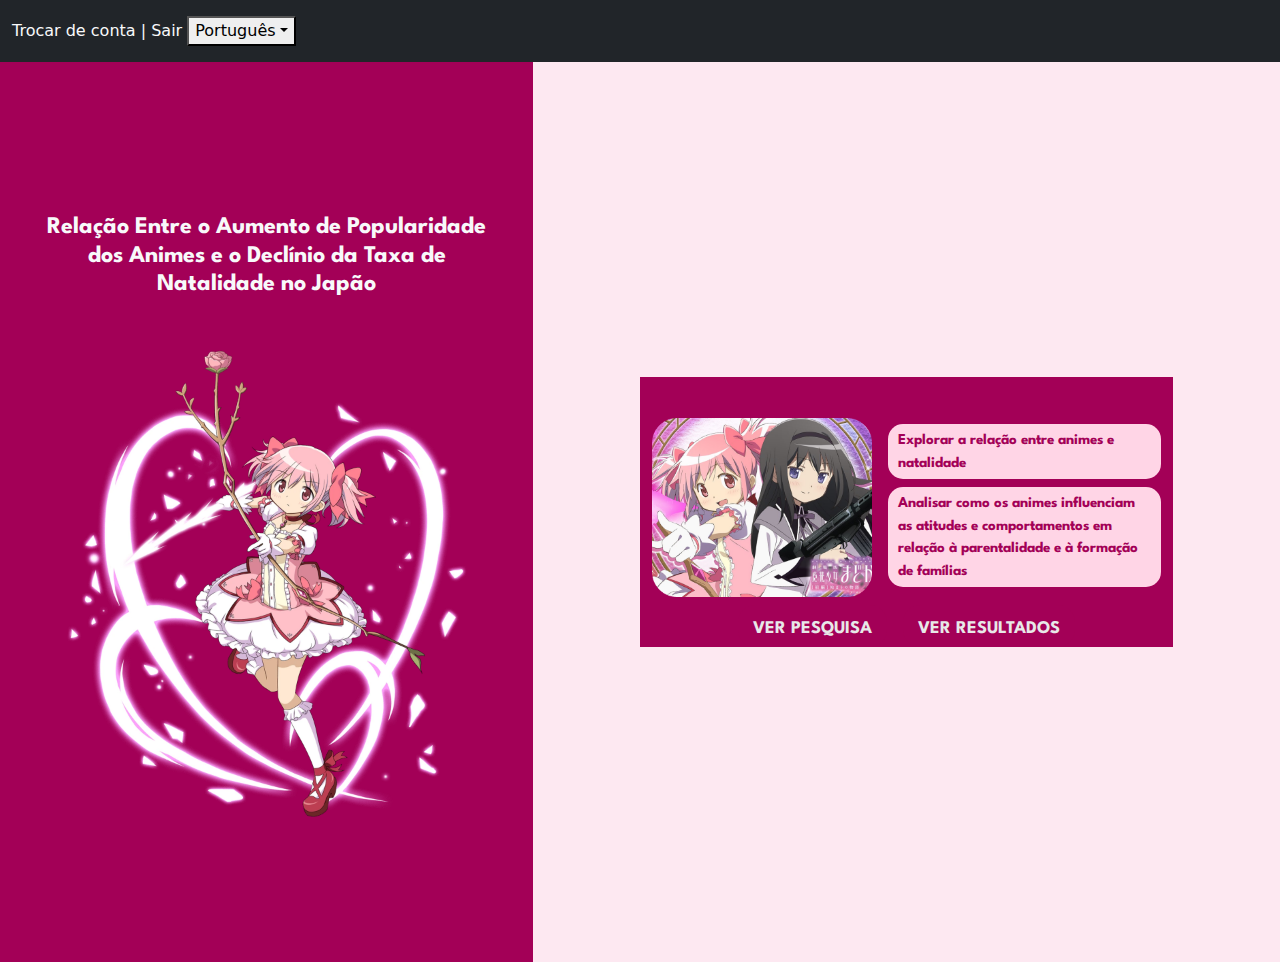
==== index.html @ 32b16cc2 "header adicionado (NAO está pronto)" ====
<!DOCTYPE html>
<html lang="pt-br">
    <head>
        <title>Interface PCG</title>
        <meta charset="utf-8">
        <meta name="viewport" content="width=device-width, initial-scale=1"> <!--deixa a página responsiva-->
        <link href="https://cdn.jsdelivr.net/npm/bootstrap@5.3.3/dist/css/bootstrap.min.css" rel="stylesheet" 
        integrity="sha384-QWTKZyjpPEjISv5WaRU9OFeRpok6YctnYmDr5pNlyT2bRjXh0JMhjY6hW+ALEwIH" crossorigin="anonymous"> <!--bootstrap-->
        <link rel="stylesheet" href="styles.css"> <!--linka pro arquivo css-->
        <link rel="preconnect" href="https://fonts.googleapis.com"> <!--fonte para o h1-->
        <link rel="preconnect" href="https://fonts.gstatic.com" crossorigin> <!--fonte para o h1-->
        <link href="https://fonts.googleapis.com/css2?family=League+Spartan:wght@100..900&display=swap" rel="stylesheet"> <!--fonte para o h1-->
    </head>
    <body>
        <div class="container-fluid"> <!--container se adapta a todos os tamanhos de tela-->
            <div class="row"> 
                <header class="header-container py-3 bg-dark text-light">
                    <span>Trocar de conta</span>
                    <span>|</span>
                    <span>Sair</span>
                    <span class="dropdown">
                        <button class="btn-secondary dropdown-toggle" type="button" data-bs-toggle="dropdown" aria-expanded="false">Português</button>
                        <ul class="dropdown-menu">
                            <li>Inglês</li>
                        </ul>
                    </span>
                </header>
                
                <div class="barra-rosa col-12 col-md-5 custom-height darkpink-bg"> <!--pra fazer: acertar padding-->
                    <div class="img-txt"> <!--ocupa 6 colunas normalmente, 5 a partir d-->
                        <img src="madoka.webp" alt="madoka pose de luta" class="img-madoka">
                        <h1 class="h1-pagina-inicial text-light text-center league-spartan fw-bold col-6 col-md-12">Relação Entre o Aumento de Popularidade dos Animes e o Declínio da Taxa de Natalidade no Japão</h1>
                    </div>
                </div>
                
                <div class="container col-9 col-md-5 darkpink-bg">
                    <h2 class="obj-pesq league-spartan">OBJETIVOS DA NOSSA PESQUISA</h2>
                    <div class="img-txt-2 align-items-center">
                        <img src="madoka-homura.png" alt="madoka e homura" class="img-madoka-homura">
                        <span class="ms-3">
                            <div class="league-spartan caixa-rosa my-1">Explorar a relação entre animes e natalidade</div>
                            <div class="league-spartan caixa-rosa my-2">Analisar como os animes influenciam as atitudes e comportamentos em relação à parentalidade e à formação de famílias</div>
                        </span>
                    </div>
                    <div class="d-flex justify-content-center mt-2">
                        <button class="btn-rosa league-spartan mx-2">VER PESQUISA</button>
                        <button class="btn-rosa league-spartan mx-2">VER RESULTADOS</button>
                    </div>
                </div>
            </div>
        </div>
        <script src="https://cdn.jsdelivr.net/npm/bootstrap@5.3.3/dist/js/bootstrap.bundle.min.js" 
        integrity="sha384-YvpcrYf0tY3lHB60NNkmXc5s9fDVZLESaAA55NDzOxhy9GkcIdslK1eN7N6jIeHz" crossorigin="anonymous"></script>
    </body>
</html>
---- styles.css ----
body {
    background-color: #FDE8F1;
}

.dropdown {
    margin-left: auto;
}

.header-container {
    height:fit-content;
}

.container-fluid {
    margin: 0%;
    box-sizing: border-box;
}

.img-txt {
    display: grid;
    place-items: center;
}

.container {
    height: fit-content;
    margin: auto;
}

.flex-container {
    margin: auto;
    display: flex;
    /*flex-direction: column;*/
    align-items: center;
    justify-content: center;
    background-color: blue;
    height: fit-content;
    overflow:auto;
}

.darkpink-bg {
    background-color: #A30057;
}

.league-spartan {
    font-family: "League Spartan", sans-serif;
}

.textbox {
    padding:3dvw
}

.barra-rosa {
    display: grid;
    place-items: center;
}

.btn-rosa {
    background-color: #A30057;
    border-radius: 17px;
    font-size: 21px;
    font-weight: bold;
    color: #E8E8E8;
    padding: 10px 15px 5px;
    border: none;
}

.btn-rosa:hover {
    scale: 1.1;
}

.caixa-rosa {
    padding: 5px 10px;
    border-radius: 15px;
    font-size: 20px;
    font-weight: bold;
    background-color: #FFD5E6;
    color:#A30057;
}

.obj-pesq {
    color:#A30057;
    font-weight: bold;
    text-align: center;
}
.img-madoka-homura {
    width:290px;
    height: auto;
}

.img-txt-2 {
    display: flex;
}

@media (min-width: 768px) {
    .img-madoka {
        width: 400px;
        height: auto;
        order: 2;
    }
    .h1-pagina-inicial {
        font-size: 24px;
        padding: 5%;
    }
    
    .custom-height {
        height: 100vh;
    }
}

@media (max-width: 1359px) {
    .img-madoka-homura {
        width: 220px;
        height: auto;
    }
    .caixa-rosa {
        font-size: 15px;
    }
    .obj-pesq {
        font-size: 28px;
    }
    .btn-rosa {
        font-size: 18px;
    }
}

@media (max-width: 1060px) {
    .img-madoka {
        width: 350px;
        height: auto;
        order: 2;
    }
    .h1-pagina-inicial {
        font-size: 22px;
        padding: 5%;
    }
    .img-madoka-homura {
        width: 200px;
        height: auto;
    }
    .caixa-rosa {
        font-size: 13px;
    }
    .obj-pesq {
        font-size: 26px;
    }
    .btn-rosa {
        font-size: 17px;
    }
}

@media (max-width: 960px) {
    .img-madoka {
        width: 325px;
        height: auto;
        order: 2;
    }
    .h1-pagina-inicial {
        font-size: 20px;
        padding: 5%;
    }
    .img-madoka-homura {
        width: 190px;
        height: auto;
    }
    .caixa-rosa {
        font-size: 12px;
    }
    .obj-pesq {
        font-size: 24px;
    }
    .btn-rosa {
        font-size: 15px;
    }
}

@media (max-width: 890px) {
    .img-madoka {
        width: 300px;
        height: auto;
        order: 2;
    }
    .h1-pagina-inicial {
        font-size: 18px;
        padding: 5%;
    }
    .img-madoka-homura {
        width: 155px;
        height: auto;
    }
    .caixa-rosa {
        font-size: 10px;
    }
    .obj-pesq {
        font-size: 23px;
    }
    .btn-rosa {
        font-size: 14px;
    }
}

@media (max-width: 768px) {
    .img-txt {
        display: flex;
        justify-content: center;
    }
    .custom-height {
        height: 33.33vh;
    }
    .h1-pagina-inicial {
        font-size: 23px;
        padding: 0%;
    }
    .barra-rosa {
        display: flex;
        align-items: center;
        justify-content: center;
    }
    .img-madoka {
        width: 225px;
        height: auto;
        padding-right: 5%;
    }
    .container {
        position: absolute;
        top: 63%;
        left: 50%;
        transform: translate(-50%, -63%);
    }
    .img-madoka-homura {
        width: 200px;
        height: auto;
    }
    .caixa-rosa {
        font-size: 16px;
    }
    .obj-pesq {
        font-size: 23px;
    }
    .btn-rosa {
        font-size: 14px;
    }
}

@media (max-width: 576px) {
    .h1-pagina-inicial {
        font-size: 17px;
    }
    .barra-rosa {
        display: flex;
        align-items: center;
        justify-content: center;
    }
    .img-madoka {
        width: 165px;
        height: auto;
    }
    .img-madoka-homura {
        width: 160px;
        height: auto;
    }
    .caixa-rosa {
        font-size: 13px;
    }
    .obj-pesq {
        font-size: 23px;
    }
    .btn-rosa {
        font-size: 14px;
    }
}

@media (max-width: 480px) {
    .img-madoka-homura {
        width: 145px;
        height: auto;
    }
    .caixa-rosa {
        font-size: 11px;
    }
    .obj-pesq {
        font-size: 23px;
    }
    .btn-rosa {
        font-size: 14px;
    }
}

@media (max-width: 430px) {
    .img-txt-2 {
        display: grid;
        place-items: center;
    }
    .container {
        position: absolute;
        top: 65%;
        left: 50%;
        transform: translate(-50%, -65%);
    }
    .obj-pesq {
        font-size: 17px;
    }
    .btn-rosa {
        font-size: 9px;
    }
}

@media (max-width: 320px) {
    .h1-pagina-inicial {
        font-size: 14px;
    }
    .barra-rosa {
        display: flex;
        align-items: center;
        justify-content: center;
    }
    .img-madoka {
        width: 120px;
        height: auto;
    }
    .img-madoka-homura {
        width: 130px;
        height: auto;
    }
    .caixa-rosa {
        font-size: 11px;
    }
    .obj-pesq {
        font-size: 16px;
    }
    .btn-rosa {
        font-size: 9px;
    }
    .container {
        position: absolute;
        top: 68%;
        left: 50%;
        transform: translate(-50%, -68%);
    }
}
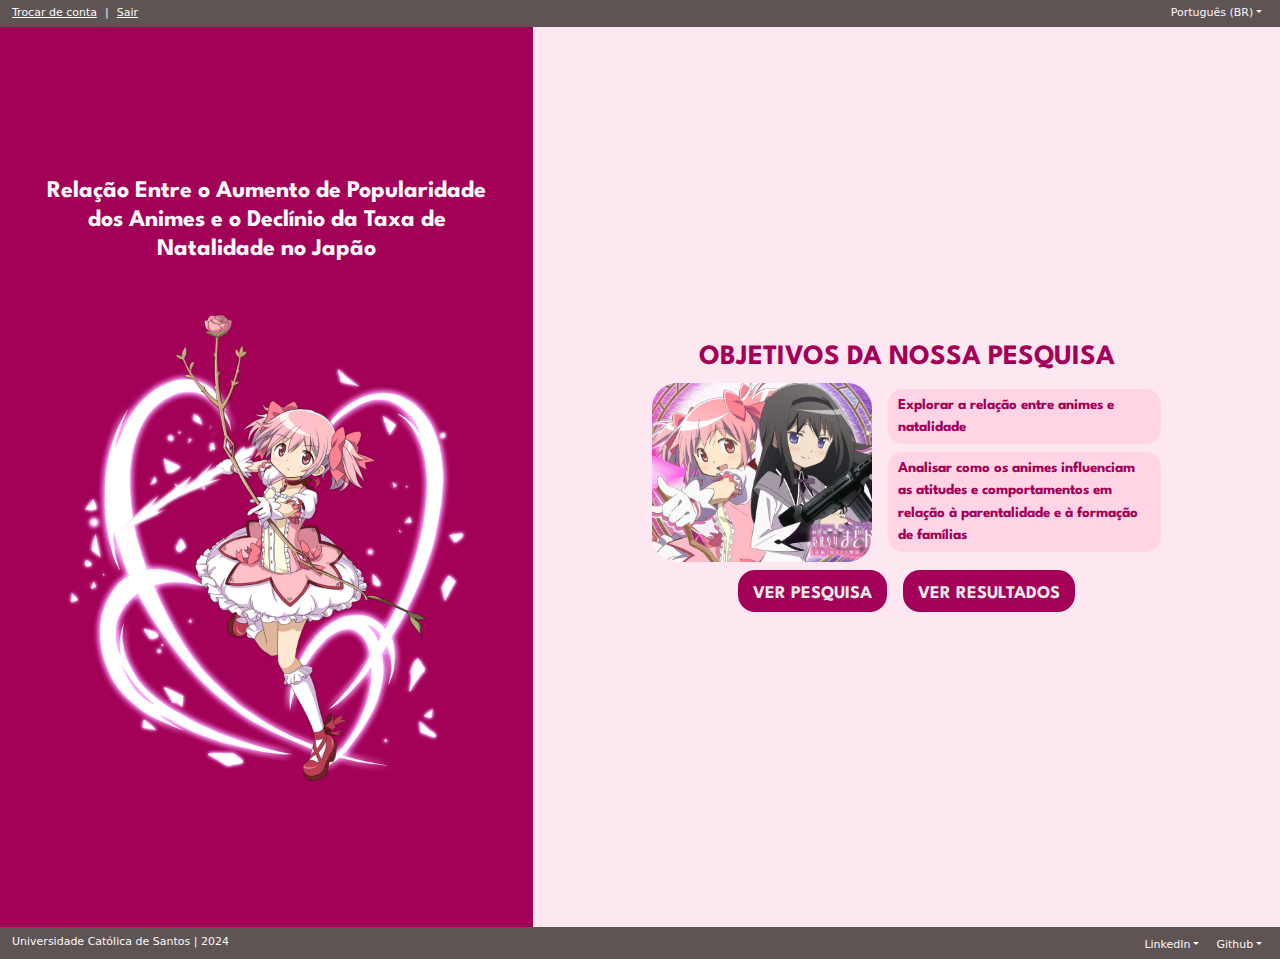
==== commit b3a03f75: "header e footer adicionados, página responsiva (só falta mobile horizontal)" ====
--- a/index.html
+++ b/index.html
@@ -14,13 +14,14 @@
     <body>
         <div class="container-fluid"> <!--container se adapta a todos os tamanhos de tela-->
             <div class="row"> 
-                <header class="header-container py-3 bg-dark text-light">
-                    <span>Trocar de conta</span>
-                    <span>|</span>
-                    <span>Sair</span>
-                    <span class="dropdown">
-                        <button class="btn-secondary dropdown-toggle" type="button" data-bs-toggle="dropdown" aria-expanded="false">Português</button>
-                        <ul class="dropdown-menu">
+                
+                <header class="d-flex header-container py-1 text-light">
+                    <span class="header"><u>Trocar de conta</u></span>
+                    <span class="header mx-2">|</span>
+                    <span class="header"><u>Sair</u></span>
+                    <span class="header dropdown">
+                        <button class="btn-secondary dropdown-toggle text-light" type="button" data-bs-toggle="dropdown" aria-expanded="false">Português (BR)</button>
+                        <ul class="dropdown-menu op1">
                             <li>Inglês</li>
                         </ul>
                     </span>
@@ -33,7 +34,7 @@
                     </div>
                 </div>
                 
-                <div class="container col-9 col-md-5 darkpink-bg">
+                <div class="container col-9 col-md-5">
                     <h2 class="obj-pesq league-spartan">OBJETIVOS DA NOSSA PESQUISA</h2>
                     <div class="img-txt-2 align-items-center">
                         <img src="madoka-homura.png" alt="madoka e homura" class="img-madoka-homura">
@@ -47,6 +48,26 @@
                         <button class="btn-rosa league-spartan mx-2">VER RESULTADOS</button>
                     </div>
                 </div>
+
+                <footer class="d-flex footer-container py-1 text-light">
+                    <span class="footer">Universidade Católica de Santos | 2024</span>
+                    <span class="footer-dropdown">
+                        <button class="btn-secondary dropdown-toggle text-light" type="button" data-bs-toggle="dropdown" aria-expanded="false">LinkedIn</button>
+                        <ul class="dropdown-menu op2">
+                            <li>Elais Macedo</li>
+                            <li>Geovana Andrade</li>
+                            <li>Giovanna Simões</li>
+                            <li>Pedro Henrique</li>
+                        </ul>
+                        <button class="btn-secondary dropdown-toggle text-light" type="button" data-bs-toggle="dropdown" aria-expanded="false">Github</button>
+                        <ul class="dropdown-menu op2">
+                            <li>Elais Macedo</li>
+                            <li>Geovana Andrade</li>
+                            <li>Giovanna Simões</li>
+                            <li>Pedro Henrique</li>
+                        </ul>
+                    </span>
+                </footer>
             </div>
         </div>
         <script src="https://cdn.jsdelivr.net/npm/bootstrap@5.3.3/dist/js/bootstrap.bundle.min.js" 
--- a/styles.css
+++ b/styles.css
@@ -2,12 +2,34 @@
     background-color: #FDE8F1;
 }
 
-.dropdown {
+.dropdown, .footer-dropdown {
     margin-left: auto;
 }
 
-.header-container {
+.header, .dropdown-toggle, .dropdown-menu, .footer {
+    font-size: 11px;
+}
+
+.op1 {
+    min-width: 100%;
+    padding: 2%;
+    text-align: center;
+}
+
+.op2 {
+    min-width: fit-content;
+    padding: 1%;
+}
+
+.header-container, .footer-container {
     height:fit-content;
+    background-color: #5F5454;
+    align-items: center;
+}
+
+.btn-secondary {
+    background-color: transparent;
+    border: none;
 }
 
 .container-fluid {
@@ -64,7 +86,9 @@
 }
 
 .btn-rosa:hover {
-    scale: 1.1;
+    transition-duration: 0.5s;
+    background-color:#FFD5E6;
+    color:#A30057;
 }
 
 .caixa-rosa {
@@ -220,10 +244,12 @@
         padding-right: 5%;
     }
     .container {
-        position: absolute;
-        top: 63%;
-        left: 50%;
-        transform: translate(-50%, -63%);
+        position: relative;
+        top: 50px;
+    }
+    .footer-container {
+        position: relative;
+        top: 300px;
     }
     .img-madoka-homura {
         width: 200px;
@@ -237,6 +263,9 @@
     }
     .btn-rosa {
         font-size: 14px;
+    }
+    .footer-container{
+        order: 1;
     }
 }
 
@@ -266,6 +295,11 @@
     .btn-rosa {
         font-size: 14px;
     }
+    .container {
+        position: relative;
+        top: 50px;
+    }
+    
 }
 
 @media (max-width: 480px) {
@@ -282,6 +316,11 @@
     .btn-rosa {
         font-size: 14px;
     }
+    .container {
+        position: relative;
+        top: 50px;
+    }
+    
 }
 
 @media (max-width: 430px) {
@@ -289,12 +328,6 @@
         display: grid;
         place-items: center;
     }
-    .container {
-        position: absolute;
-        top: 65%;
-        left: 50%;
-        transform: translate(-50%, -65%);
-    }
     .obj-pesq {
         font-size: 17px;
     }
@@ -329,10 +362,4 @@
     .btn-rosa {
         font-size: 9px;
     }
-    .container {
-        position: absolute;
-        top: 68%;
-        left: 50%;
-        transform: translate(-50%, -68%);
-    }
 }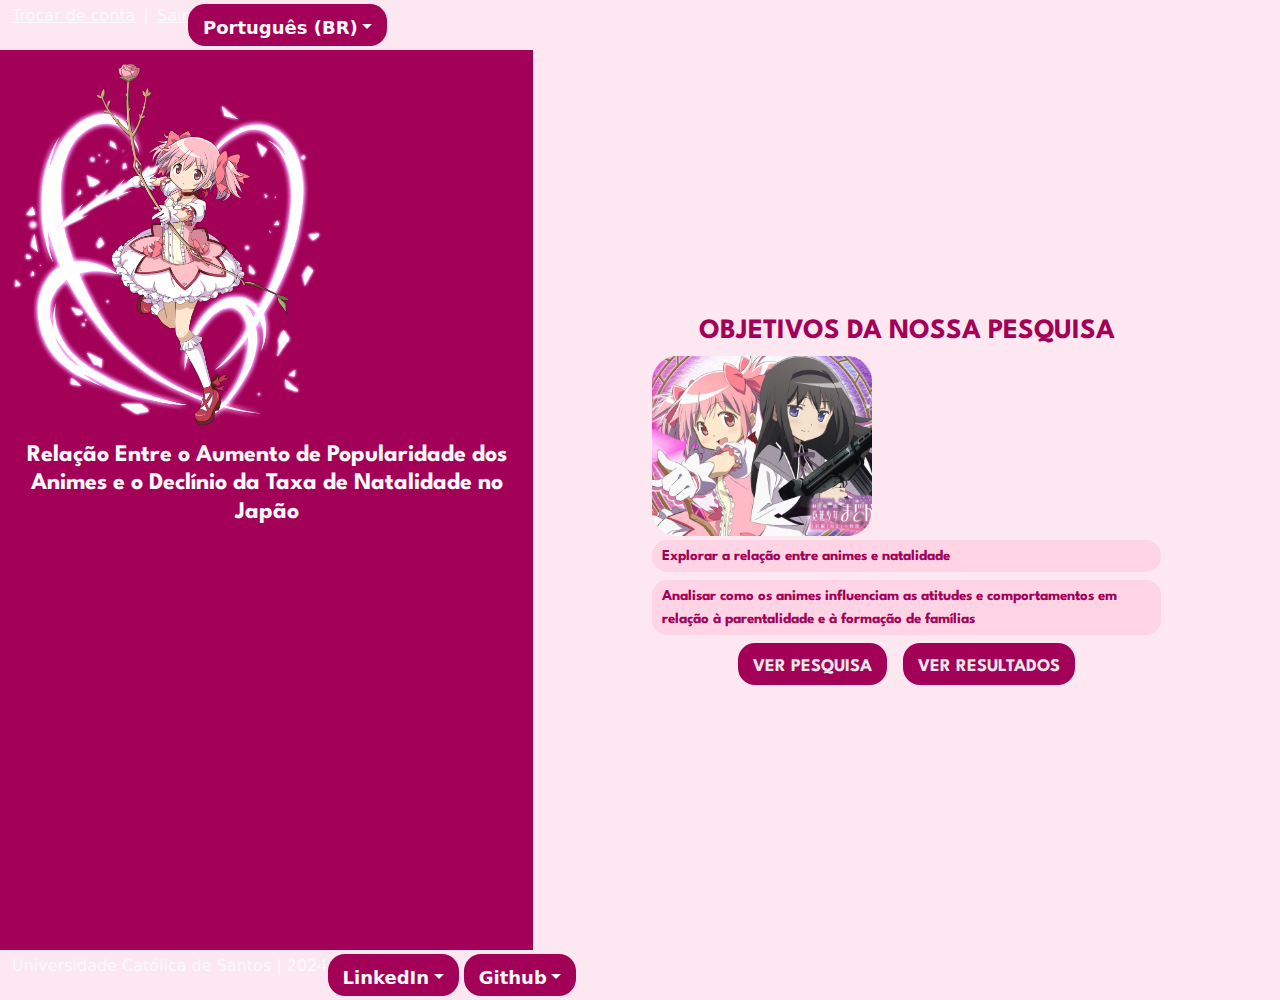
==== commit 484300fa: "adicionada funcionalidade no botão de cadastrar, redirecionando pra página de login" ====
--- a/index.html
+++ b/index.html
@@ -18,7 +18,7 @@
                 <header class="d-flex header-container py-1 text-light">
                     <span class="header"><u>Trocar de conta</u></span>
                     <span class="header mx-2">|</span>
-                    <span class="header"><u>Sair</u></span>
+                    <span class="header" href="primeira-login.html"><u>Sair</u></span>
                     <span class="header dropdown">
                         <button class="btn-secondary dropdown-toggle text-light" type="button" data-bs-toggle="dropdown" aria-expanded="false">Português (BR)</button>
                         <ul class="dropdown-menu op1">
@@ -45,7 +45,9 @@
                     </div>
                     <div class="d-flex justify-content-center mt-2">
                         <button class="btn-rosa league-spartan mx-2">VER PESQUISA</button>
-                        <button class="btn-rosa league-spartan mx-2">VER RESULTADOS</button>
+                        <a href="/interface-pcg/pagina-resultados/resultados.html">
+                            <button class="btn-rosa league-spartan mx-2" href="/interface-pcg/pagina-resultados/resultados.html">VER RESULTADOS</button>
+                        </a>
                     </div>
                 </div>
 
--- a/styles.css
+++ b/styles.css
@@ -1,35 +1,5 @@
 body {
     background-color: #FDE8F1;
-}
-
-.dropdown, .footer-dropdown {
-    margin-left: auto;
-}
-
-.header, .dropdown-toggle, .dropdown-menu, .footer {
-    font-size: 11px;
-}
-
-.op1 {
-    min-width: 100%;
-    padding: 2%;
-    text-align: center;
-}
-
-.op2 {
-    min-width: fit-content;
-    padding: 1%;
-}
-
-.header-container, .footer-container {
-    height:fit-content;
-    background-color: #5F5454;
-    align-items: center;
-}
-
-.btn-secondary {
-    background-color: transparent;
-    border: none;
 }
 
 .container-fluid {
@@ -37,15 +7,16 @@
     box-sizing: border-box;
 }
 
-.img-txt {
+.imagem {
     display: grid;
     place-items: center;
 }
 
 .container {
-    height: fit-content;
-    margin: auto;
+    height:fit-content;
+    margin:auto;
 }
+
 
 .flex-container {
     margin: auto;
@@ -70,63 +41,44 @@
     padding:3dvw
 }
 
-.barra-rosa {
-    display: grid;
-    place-items: center;
-}
-
-.btn-rosa {
-    background-color: #A30057;
-    border-radius: 17px;
-    font-size: 21px;
-    font-weight: bold;
-    color: #E8E8E8;
-    padding: 10px 15px 5px;
-    border: none;
-}
-
-.btn-rosa:hover {
-    transition-duration: 0.5s;
-    background-color:#FFD5E6;
-    color:#A30057;
-}
-
-.caixa-rosa {
-    padding: 5px 10px;
-    border-radius: 15px;
-    font-size: 20px;
-    font-weight: bold;
-    background-color: #FFD5E6;
-    color:#A30057;
-}
-
-.obj-pesq {
-    color:#A30057;
-    font-weight: bold;
-    text-align: center;
-}
-.img-madoka-homura {
-    width:290px;
-    height: auto;
-}
-
-.img-txt-2 {
-    display: flex;
-}
 
 @media (min-width: 768px) {
     .img-madoka {
-        width: 400px;
+        width: 310px;
         height: auto;
-        order: 2;
     }
     .h1-pagina-inicial {
         font-size: 24px;
-        padding: 5%;
+    }
+    button {
+        background-color: #A30057;
+        border-radius: 17px;
+        font-size: 21px;
+        font-weight: bold;
+        color: #E8E8E8;
+        padding: 10px 15px 5px;
+        border: none;
     }
     
+    .caixa-rosa {
+        padding: 5px 10px;
+        border-radius: 15px;
+        font-size: 20px;
+        font-weight: bold;
+        background-color: #FFD5E6;
+        color:#A30057;
+    }
     .custom-height {
         height: 100vh;
+    }
+    .obj-pesq {
+        color:#A30057;
+        font-weight: bold;
+        text-align: center;
+    }
+    .img-madoka-homura {
+        width:290px;
+        height: auto;
     }
 }
 
@@ -141,21 +93,12 @@
     .obj-pesq {
         font-size: 28px;
     }
-    .btn-rosa {
+    button {
         font-size: 18px;
     }
 }
 
 @media (max-width: 1060px) {
-    .img-madoka {
-        width: 350px;
-        height: auto;
-        order: 2;
-    }
-    .h1-pagina-inicial {
-        font-size: 22px;
-        padding: 5%;
-    }
     .img-madoka-homura {
         width: 200px;
         height: auto;
@@ -166,21 +109,12 @@
     .obj-pesq {
         font-size: 26px;
     }
-    .btn-rosa {
+    button {
         font-size: 17px;
     }
 }
 
 @media (max-width: 960px) {
-    .img-madoka {
-        width: 325px;
-        height: auto;
-        order: 2;
-    }
-    .h1-pagina-inicial {
-        font-size: 20px;
-        padding: 5%;
-    }
     .img-madoka-homura {
         width: 190px;
         height: auto;
@@ -191,21 +125,12 @@
     .obj-pesq {
         font-size: 24px;
     }
-    .btn-rosa {
+    button {
         font-size: 15px;
     }
 }
 
 @media (max-width: 890px) {
-    .img-madoka {
-        width: 300px;
-        height: auto;
-        order: 2;
-    }
-    .h1-pagina-inicial {
-        font-size: 18px;
-        padding: 5%;
-    }
     .img-madoka-homura {
         width: 155px;
         height: auto;
@@ -216,22 +141,17 @@
     .obj-pesq {
         font-size: 23px;
     }
-    .btn-rosa {
+    button {
         font-size: 14px;
     }
 }
 
 @media (max-width: 768px) {
-    .img-txt {
-        display: flex;
-        justify-content: center;
-    }
     .custom-height {
         height: 33.33vh;
     }
     .h1-pagina-inicial {
         font-size: 23px;
-        padding: 0%;
     }
     .barra-rosa {
         display: flex;
@@ -239,39 +159,14 @@
         justify-content: center;
     }
     .img-madoka {
-        width: 225px;
+        width: 180px;
         height: auto;
-        padding-right: 5%;
-    }
-    .container {
-        position: relative;
-        top: 50px;
-    }
-    .footer-container {
-        position: relative;
-        top: 300px;
-    }
-    .img-madoka-homura {
-        width: 200px;
-        height: auto;
-    }
-    .caixa-rosa {
-        font-size: 16px;
-    }
-    .obj-pesq {
-        font-size: 23px;
-    }
-    .btn-rosa {
-        font-size: 14px;
-    }
-    .footer-container{
-        order: 1;
     }
 }
 
 @media (max-width: 576px) {
     .h1-pagina-inicial {
-        font-size: 17px;
+        font-size: 18px;
     }
     .barra-rosa {
         display: flex;
@@ -279,60 +174,8 @@
         justify-content: center;
     }
     .img-madoka {
-        width: 165px;
+        width: 170px;
         height: auto;
-    }
-    .img-madoka-homura {
-        width: 160px;
-        height: auto;
-    }
-    .caixa-rosa {
-        font-size: 13px;
-    }
-    .obj-pesq {
-        font-size: 23px;
-    }
-    .btn-rosa {
-        font-size: 14px;
-    }
-    .container {
-        position: relative;
-        top: 50px;
-    }
-    
-}
-
-@media (max-width: 480px) {
-    .img-madoka-homura {
-        width: 145px;
-        height: auto;
-    }
-    .caixa-rosa {
-        font-size: 11px;
-    }
-    .obj-pesq {
-        font-size: 23px;
-    }
-    .btn-rosa {
-        font-size: 14px;
-    }
-    .container {
-        position: relative;
-        top: 50px;
-    }
-    
-}
-
-@media (max-width: 430px) {
-    .img-txt-2 {
-        display: grid;
-        place-items: center;
-    }
-    .obj-pesq {
-        font-size: 17px;
-    }
-    .btn-rosa {
-        font-size: 9px;
     }
 }
 
@@ -349,17 +192,4 @@
         width: 120px;
         height: auto;
     }
-    .img-madoka-homura {
-        width: 130px;
-        height: auto;
-    }
-    .caixa-rosa {
-        font-size: 11px;
-    }
-    .obj-pesq {
-        font-size: 16px;
-    }
-    .btn-rosa {
-        font-size: 9px;
-    }
 }